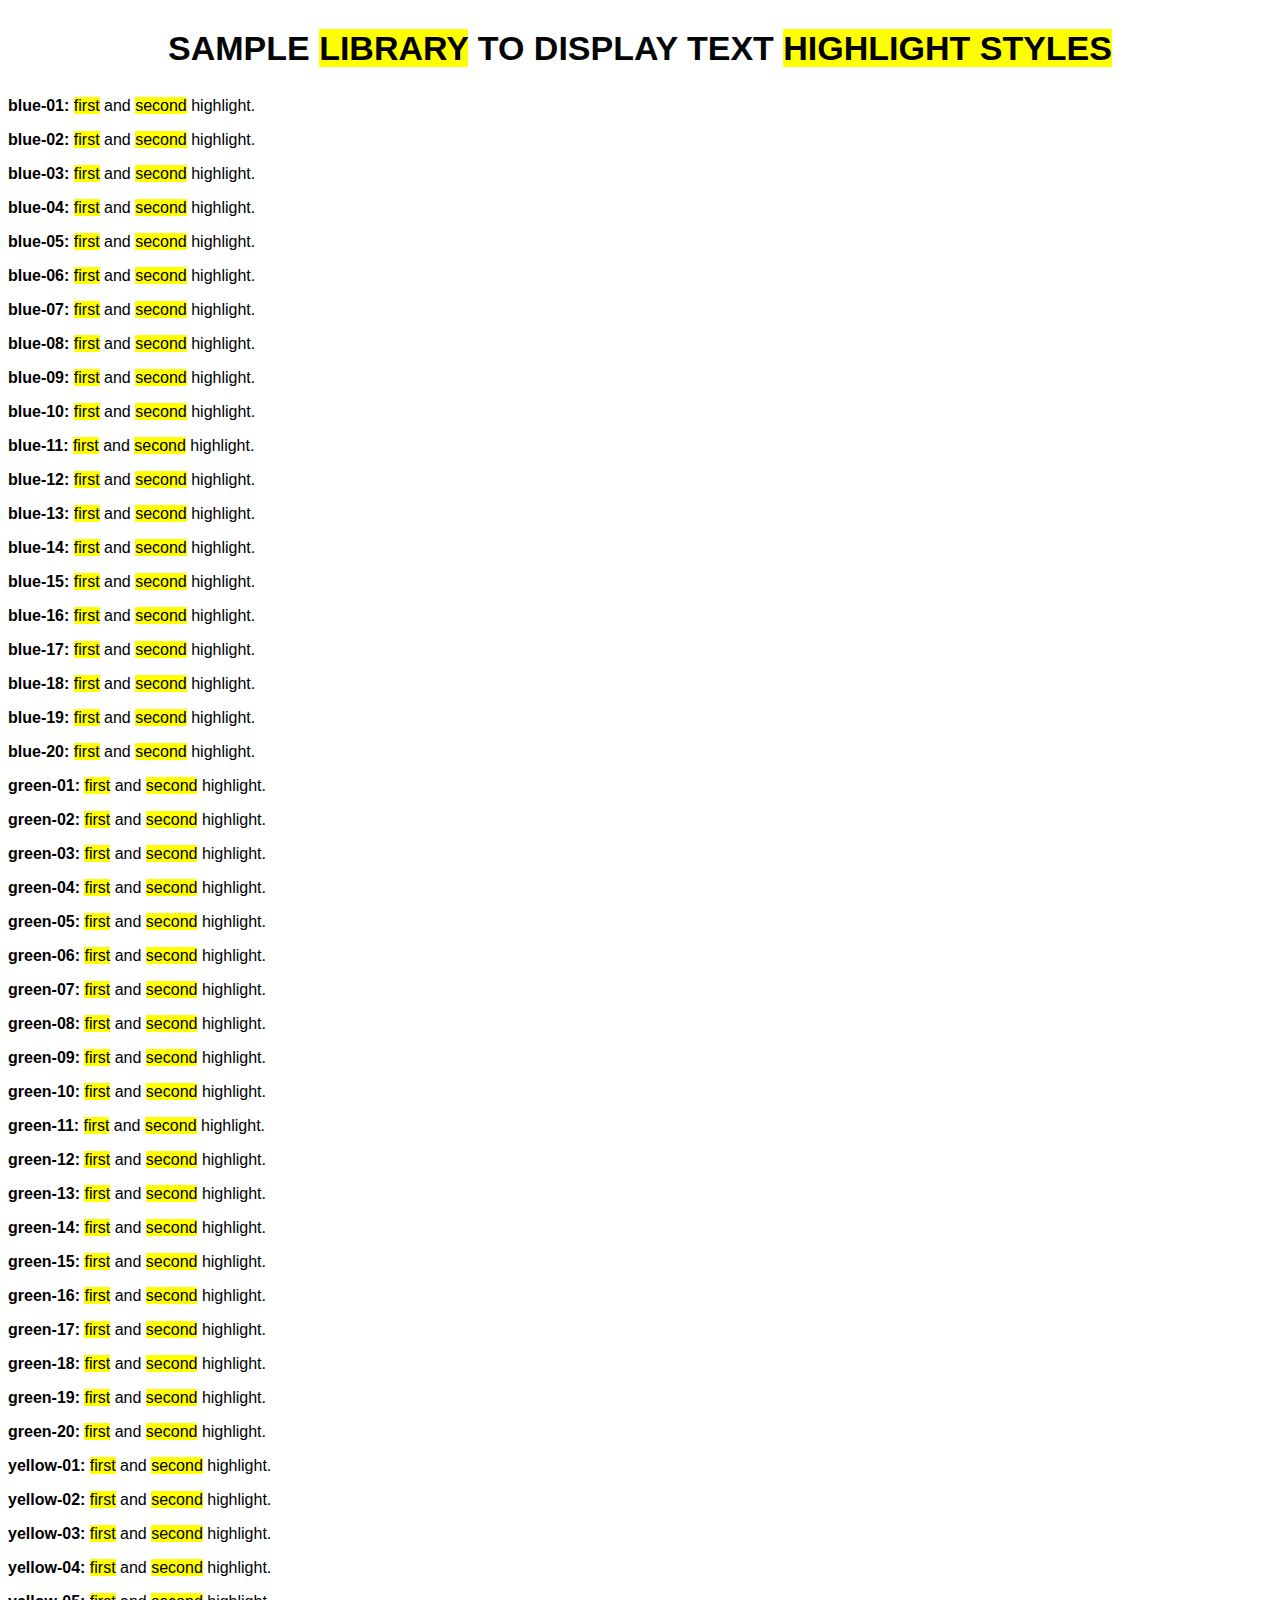
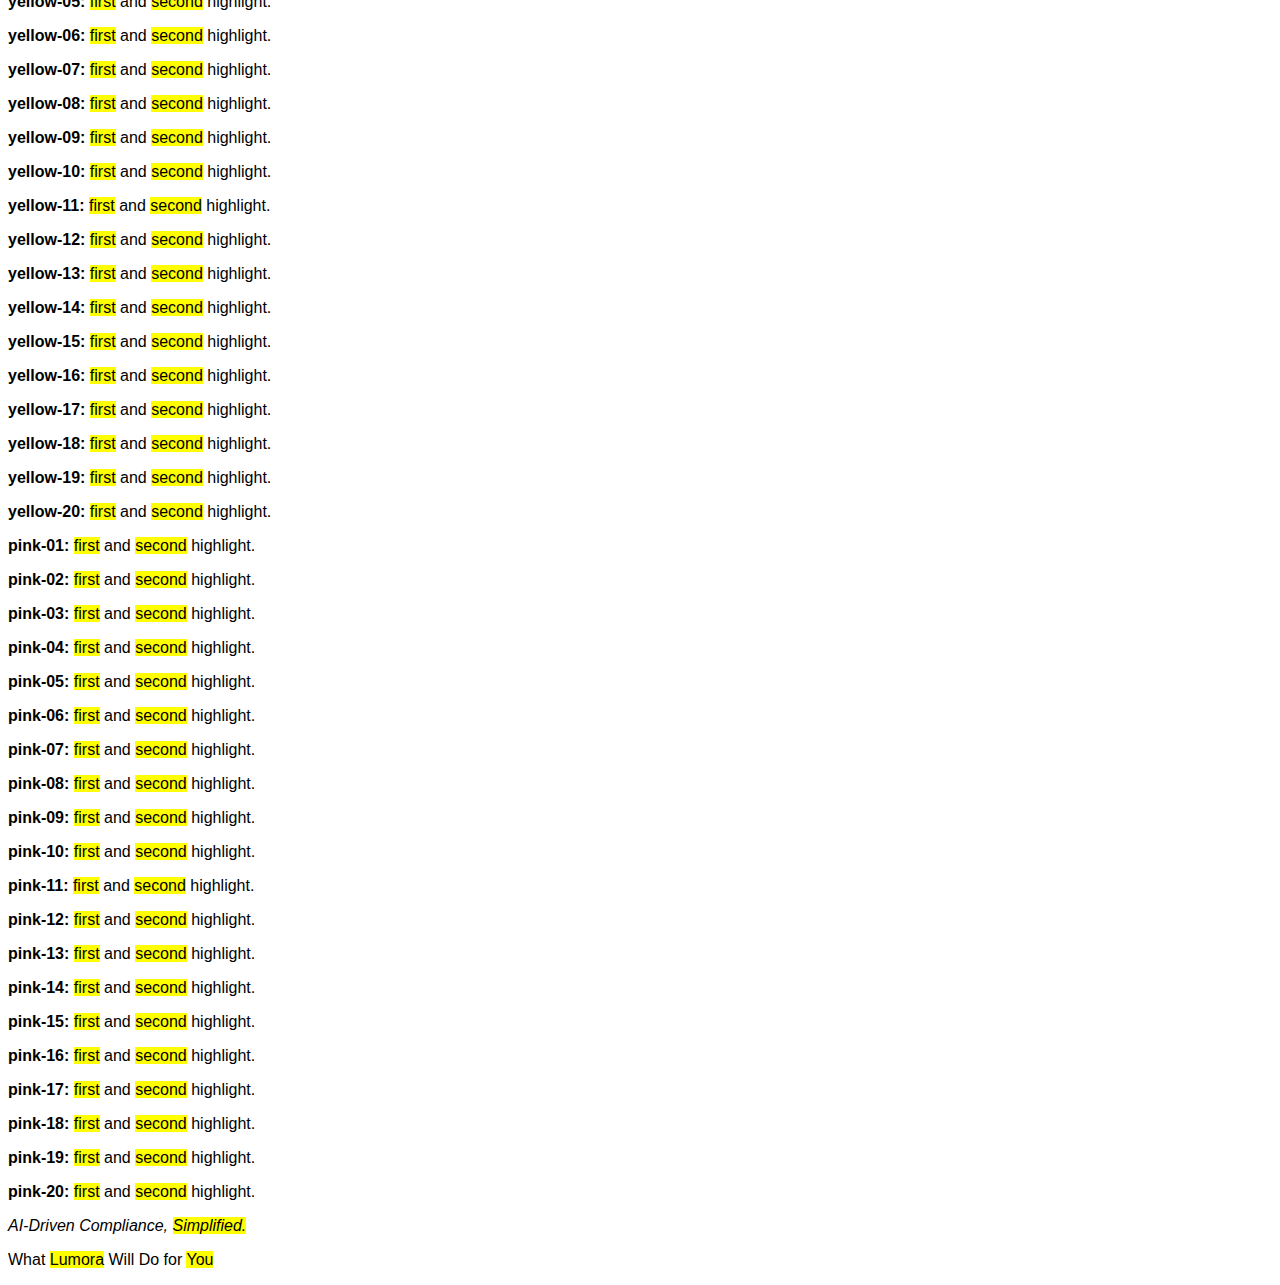
==== highlight-library.html @ f0f89394 "Create highlight-library.html" ====
<!DOCTYPE HTML>
<html lang="en">
    <head>
        <title>Askara AI Solutions</title>
        <meta charset="utf-8" />
        <meta name="viewport" content="width=device-width,initial-scale=1" />
        <meta name="color-scheme" content="light only" />
        <meta name="description" content="Askara AI Solutions" />
        <meta property="og:site_name" content="Askara AI Solutions" />
        <meta property="og:title" content="Askara AI Solutions" />
        <meta property="og:type" content="website" />
        <meta property="og:description" content="Askara AI Solutions" />
        <meta property="og:image" content="https://askara.solutions/assets/images/share.jpg?v=efbeaf6f" />
        <meta property="og:image:type" content="image/jpeg" />
        <meta property="og:image:width" content="500" />
        <meta property="og:image:height" content="349" />
        <meta property="og:url" content="https://askara.solutions" />
        <link rel="canonical" href="https://askara.solutions" />
        <link rel="icon" type="image/png" href="assets/images/favicon.png?v=efbeaf6f" />
        <style>
            @font-face {
                font-family: 'Oswald';
                font-style: normal;
                font-weight: 700;
                font-display: swap;
                src: url('https://askara.solutions/assets/fonts/e8c51a603fdd72c1d84c5968fdd16e20/c6b97fef3cd7c7e198be1087ac572ad0.woff2') format('woff2');
            }
            @font-face {
                font-family: 'Oswald';
                font-style: normal;
                font-weight: 500;
                font-display: swap;
                src: url('https://askara.solutions/assets/fonts/e8c51a603fdd72c1d84c5968fdd16e20/8bbc2ff52aec1e98085aa80f11f2cc50.woff2') format('woff2');
            }
            @font-face {
                font-family: 'Inter';
                font-style: normal;font-weight: 400;font-display: swap;
                src: url('https://askara.solutions/assets/fonts/90f45c2ce54ead52764fca09f5670474/e060ba35355f6d0a94e4441c8d510996.woff2') format('woff2');}
            @font-face {font-family: 'Inter';font-style: normal;font-weight: 700;font-display: swap;
                src: url('https://askara.solutions/assets/fonts/90f45c2ce54ead52764fca09f5670474/d92f3c88535b6b675e9fa003fce6ea99.woff2') format('woff2');}
            
            :root {
                --background-height: 100vh;
                --site-language-alignment: left;
                --site-language-direction: ltr;
                --site-language-flex-alignment: flex-start;
                --site-language-indent-left: 1;
                --site-language-indent-right: 0;
                --site-language-margin-left: 0;
                --site-language-margin-right: auto;
                --viewport-height: 100vh;}
    
            h1.style1, h2.style1, h3.style1, p.style1 {
    text-align: center;
    text-transform: uppercase;
    color: #040606;
    font-family: 'Oswald', sans-serif;
    font-size: 2.125em;
    line-height: 1.5;
    font-weight: 700;
}
            p {
                font-family: Inter, sans-serif;
            }
        </style>
        <link rel="stylesheet" id="text-highlights-css" href="https://files.askara.solutions/text-highlights.css">
		</head>
        
        <body>
            <div id="wrapper">
                <h1 id="text01" class="style1 highlighted-text yellow-01">Sample <mark>Library</mark> to display text <mark>highlight styles</mark></h1>
                
                <p class="highlighted-text blue-01"><b>blue-01:</b> <mark>first</mark> and <mark>second</mark> highlight.</p>
                <p class="highlighted-text blue-02"><b>blue-02:</b> <mark>first</mark> and <mark>second</mark> highlight.</p>
                <p class="highlighted-text blue-03"><b>blue-03:</b> <mark>first</mark> and <mark>second</mark> highlight.</p>
                <p class="highlighted-text blue-04"><b>blue-04:</b> <mark>first</mark> and <mark>second</mark> highlight.</p>
                <p class="highlighted-text blue-05"><b>blue-05:</b> <mark>first</mark> and <mark>second</mark> highlight.</p>
                <p class="highlighted-text blue-06"><b>blue-06:</b> <mark>first</mark> and <mark>second</mark> highlight.</p>
                <p class="highlighted-text blue-07"><b>blue-07:</b> <mark>first</mark> and <mark>second</mark> highlight.</p>
                <p class="highlighted-text blue-08"><b>blue-08:</b> <mark>first</mark> and <mark>second</mark> highlight.</p>
                <p class="highlighted-text blue-09"><b>blue-09:</b> <mark>first</mark> and <mark>second</mark> highlight.</p>
                <p class="highlighted-text blue-10"><b>blue-10:</b> <mark>first</mark> and <mark>second</mark> highlight.</p>
                <p class="highlighted-text blue-11"><b>blue-11:</b> <mark>first</mark> and <mark>second</mark> highlight.</p>
                <p class="highlighted-text blue-12"><b>blue-12:</b> <mark>first</mark> and <mark>second</mark> highlight.</p>
                <p class="highlighted-text blue-13"><b>blue-13:</b> <mark>first</mark> and <mark>second</mark> highlight.</p>
                <p class="highlighted-text blue-14"><b>blue-14:</b> <mark>first</mark> and <mark>second</mark> highlight.</p>
                <p class="highlighted-text blue-15"><b>blue-15:</b> <mark>first</mark> and <mark>second</mark> highlight.</p>
                <p class="highlighted-text blue-16"><b>blue-16:</b> <mark>first</mark> and <mark>second</mark> highlight.</p>
                <p class="highlighted-text blue-17"><b>blue-17:</b> <mark>first</mark> and <mark>second</mark> highlight.</p>
                <p class="highlighted-text blue-18"><b>blue-18:</b> <mark>first</mark> and <mark>second</mark> highlight.</p>
                <p class="highlighted-text blue-19"><b>blue-19:</b> <mark>first</mark> and <mark>second</mark> highlight.</p>
                <p class="highlighted-text blue-20"><b>blue-20:</b> <mark>first</mark> and <mark>second</mark> highlight.</p>
                
                
                <p class="highlighted-text green-01"><b>green-01:</b> <mark>first</mark> and <mark>second</mark> highlight.</p>
                <p class="highlighted-text green-02"><b>green-02:</b> <mark>first</mark> and <mark>second</mark> highlight.</p>
                <p class="highlighted-text green-03"><b>green-03:</b> <mark>first</mark> and <mark>second</mark> highlight.</p>
                <p class="highlighted-text green-04"><b>green-04:</b> <mark>first</mark> and <mark>second</mark> highlight.</p>
                <p class="highlighted-text green-05"><b>green-05:</b> <mark>first</mark> and <mark>second</mark> highlight.</p>
                <p class="highlighted-text green-06"><b>green-06:</b> <mark>first</mark> and <mark>second</mark> highlight.</p>
                <p class="highlighted-text green-07"><b>green-07:</b> <mark>first</mark> and <mark>second</mark> highlight.</p>
                <p class="highlighted-text green-08"><b>green-08:</b> <mark>first</mark> and <mark>second</mark> highlight.</p>
                <p class="highlighted-text green-09"><b>green-09:</b> <mark>first</mark> and <mark>second</mark> highlight.</p>
                <p class="highlighted-text green-10"><b>green-10:</b> <mark>first</mark> and <mark>second</mark> highlight.</p>
                <p class="highlighted-text green-11"><b>green-11:</b> <mark>first</mark> and <mark>second</mark> highlight.</p>
                <p class="highlighted-text green-12"><b>green-12:</b> <mark>first</mark> and <mark>second</mark> highlight.</p>
                <p class="highlighted-text green-13"><b>green-13:</b> <mark>first</mark> and <mark>second</mark> highlight.</p>
                <p class="highlighted-text green-14"><b>green-14:</b> <mark>first</mark> and <mark>second</mark> highlight.</p>
                <p class="highlighted-text green-15"><b>green-15:</b> <mark>first</mark> and <mark>second</mark> highlight.</p>
                <p class="highlighted-text green-16"><b>green-16:</b> <mark>first</mark> and <mark>second</mark> highlight.</p>
                <p class="highlighted-text green-17"><b>green-17:</b> <mark>first</mark> and <mark>second</mark> highlight.</p>
                <p class="highlighted-text green-18"><b>green-18:</b> <mark>first</mark> and <mark>second</mark> highlight.</p>
                <p class="highlighted-text green-19"><b>green-19:</b> <mark>first</mark> and <mark>second</mark> highlight.</p>
                <p class="highlighted-text green-20"><b>green-20:</b> <mark>first</mark> and <mark>second</mark> highlight.</p>
                
                <p class="highlighted-text yellow-01"><b>yellow-01:</b> <mark>first</mark> and <mark>second</mark> highlight.</p>
                <p class="highlighted-text yellow-02"><b>yellow-02:</b> <mark>first</mark> and <mark>second</mark> highlight.</p>
                <p class="highlighted-text yellow-03"><b>yellow-03:</b> <mark>first</mark> and <mark>second</mark> highlight.</p>
                <p class="highlighted-text yellow-04"><b>yellow-04:</b> <mark>first</mark> and <mark>second</mark> highlight.</p>
                <p class="highlighted-text yellow-05"><b>yellow-05:</b> <mark>first</mark> and <mark>second</mark> highlight.</p>
                <p class="highlighted-text yellow-06"><b>yellow-06:</b> <mark>first</mark> and <mark>second</mark> highlight.</p>
                <p class="highlighted-text yellow-07"><b>yellow-07:</b> <mark>first</mark> and <mark>second</mark> highlight.</p>
                <p class="highlighted-text yellow-08"><b>yellow-08:</b> <mark>first</mark> and <mark>second</mark> highlight.</p>
                <p class="highlighted-text yellow-09"><b>yellow-09:</b> <mark>first</mark> and <mark>second</mark> highlight.</p>
                <p class="highlighted-text yellow-10"><b>yellow-10:</b> <mark>first</mark> and <mark>second</mark> highlight.</p>
                <p class="highlighted-text yellow-11"><b>yellow-11:</b> <mark>first</mark> and <mark>second</mark> highlight.</p>
                <p class="highlighted-text yellow-12"><b>yellow-12:</b> <mark>first</mark> and <mark>second</mark> highlight.</p>
                <p class="highlighted-text yellow-13"><b>yellow-13:</b> <mark>first</mark> and <mark>second</mark> highlight.</p>
                <p class="highlighted-text yellow-14"><b>yellow-14:</b> <mark>first</mark> and <mark>second</mark> highlight.</p>
                <p class="highlighted-text yellow-15"><b>yellow-15:</b> <mark>first</mark> and <mark>second</mark> highlight.</p>
                <p class="highlighted-text yellow-16"><b>yellow-16:</b> <mark>first</mark> and <mark>second</mark> highlight.</p>
                <p class="highlighted-text yellow-17"><b>yellow-17:</b> <mark>first</mark> and <mark>second</mark> highlight.</p>
                <p class="highlighted-text yellow-18"><b>yellow-18:</b> <mark>first</mark> and <mark>second</mark> highlight.</p>
                <p class="highlighted-text yellow-19"><b>yellow-19:</b> <mark>first</mark> and <mark>second</mark> highlight.</p>
                <p class="highlighted-text yellow-20"><b>yellow-20:</b> <mark>first</mark> and <mark>second</mark> highlight.</p>
                
                <p class="highlighted-text pink-01"><b>pink-01:</b> <mark>first</mark> and <mark>second</mark> highlight.</p>
                <p class="highlighted-text pink-02"><b>pink-02:</b> <mark>first</mark> and <mark>second</mark> highlight.</p>
                <p class="highlighted-text pink-03"><b>pink-03:</b> <mark>first</mark> and <mark>second</mark> highlight.</p>
                <p class="highlighted-text pink-04"><b>pink-04:</b> <mark>first</mark> and <mark>second</mark> highlight.</p>
                <p class="highlighted-text pink-05"><b>pink-05:</b> <mark>first</mark> and <mark>second</mark> highlight.</p>
                <p class="highlighted-text pink-06"><b>pink-06:</b> <mark>first</mark> and <mark>second</mark> highlight.</p>
                <p class="highlighted-text pink-07"><b>pink-07:</b> <mark>first</mark> and <mark>second</mark> highlight.</p>
                <p class="highlighted-text pink-08"><b>pink-08:</b> <mark>first</mark> and <mark>second</mark> highlight.</p>
                <p class="highlighted-text pink-09"><b>pink-09:</b> <mark>first</mark> and <mark>second</mark> highlight.</p>
                <p class="highlighted-text pink-10"><b>pink-10:</b> <mark>first</mark> and <mark>second</mark> highlight.</p>
                <p class="highlighted-text pink-11"><b>pink-11:</b> <mark>first</mark> and <mark>second</mark> highlight.</p>
                <p class="highlighted-text pink-12"><b>pink-12:</b> <mark>first</mark> and <mark>second</mark> highlight.</p>
                <p class="highlighted-text pink-13"><b>pink-13:</b> <mark>first</mark> and <mark>second</mark> highlight.</p>
                <p class="highlighted-text pink-14"><b>pink-14:</b> <mark>first</mark> and <mark>second</mark> highlight.</p>
                <p class="highlighted-text pink-15"><b>pink-15:</b> <mark>first</mark> and <mark>second</mark> highlight.</p>
                <p class="highlighted-text pink-16"><b>pink-16:</b> <mark>first</mark> and <mark>second</mark> highlight.</p>
                <p class="highlighted-text pink-17"><b>pink-17:</b> <mark>first</mark> and <mark>second</mark> highlight.</p>
                <p class="highlighted-text pink-18"><b>pink-18:</b> <mark>first</mark> and <mark>second</mark> highlight.</p>
                <p class="highlighted-text pink-19"><b>pink-19:</b> <mark>first</mark> and <mark>second</mark> highlight.</p>
                <p class="highlighted-text pink-20"><b>pink-20:</b> <mark>first</mark> and <mark>second</mark> highlight.</p>
                
                <p class="highlighted-text blue-01"><em>AI-Driven Compliance, <mark>Simplified.</mark></em></p>
                
                <p class="style3 highlighted-text blue-08">What <mark>Lumora</mark> Will Do for <mark>You</mark></p>
                            </div></body></html>
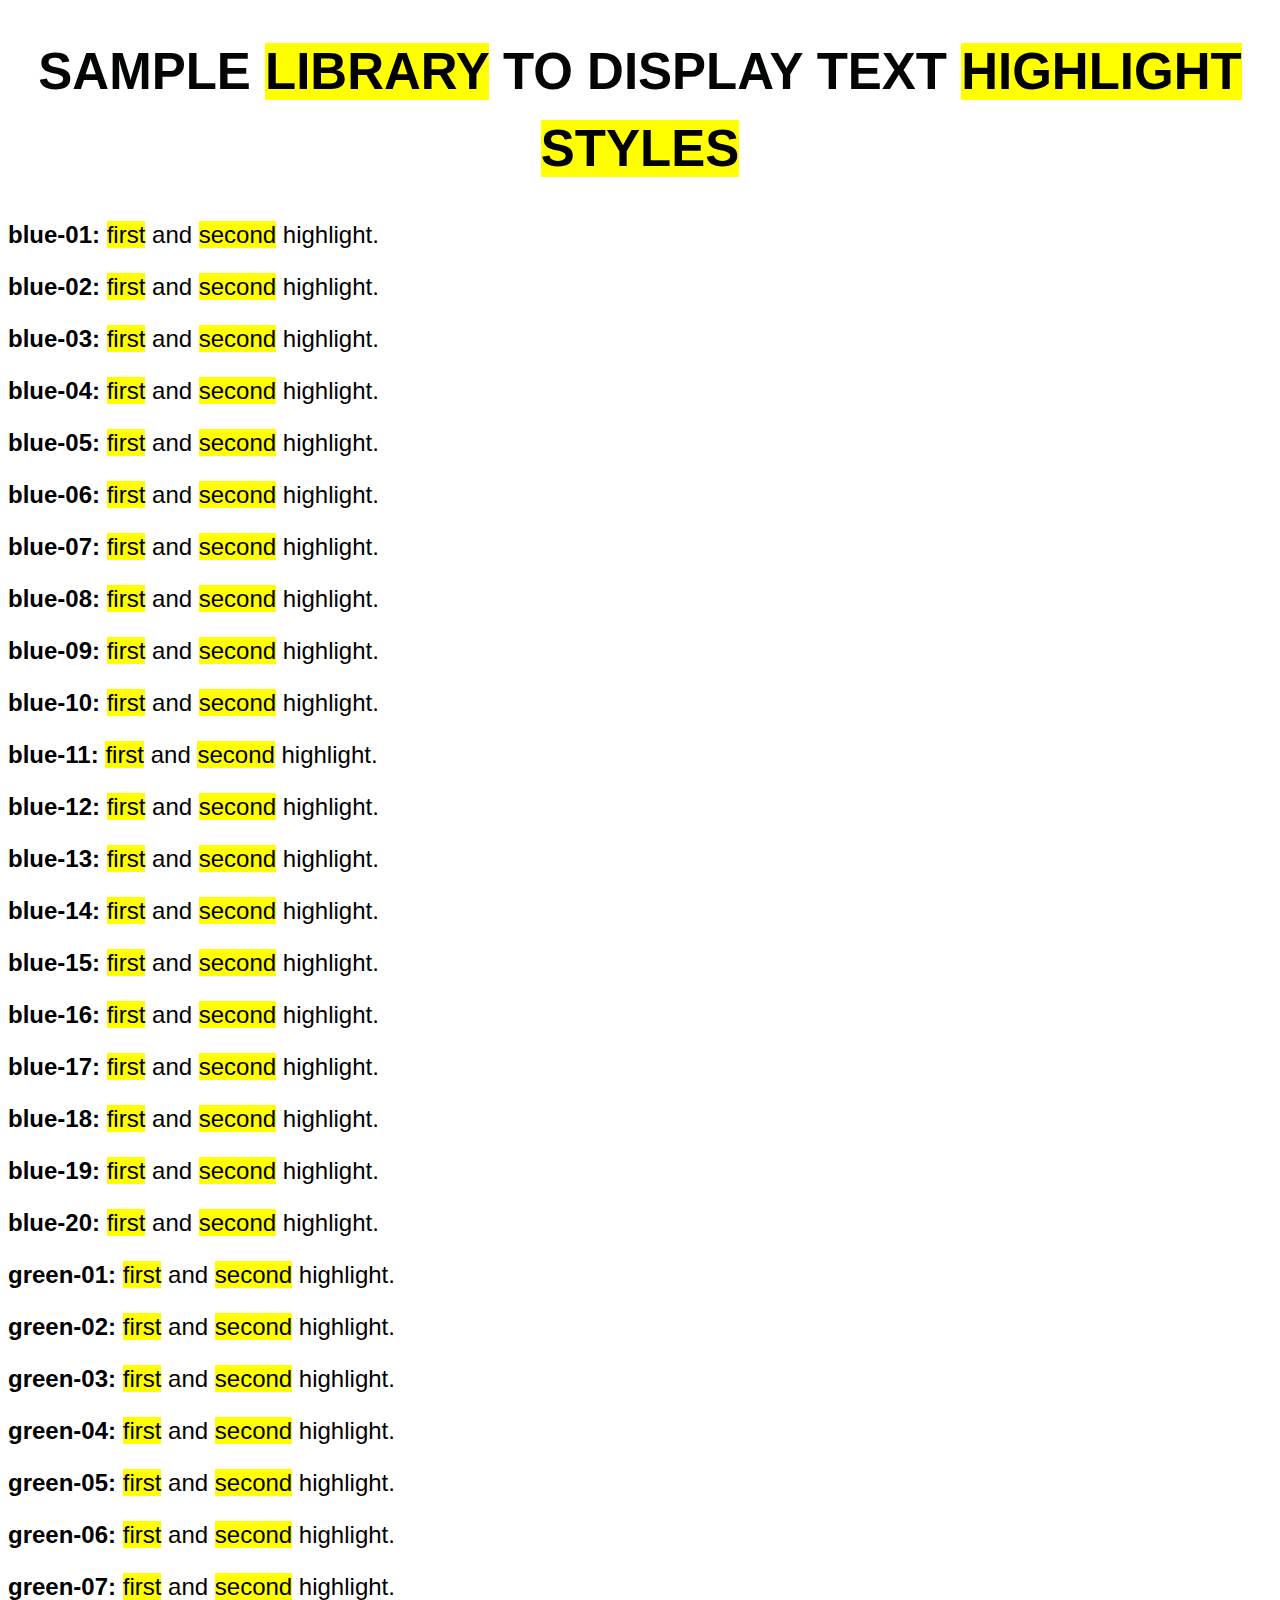
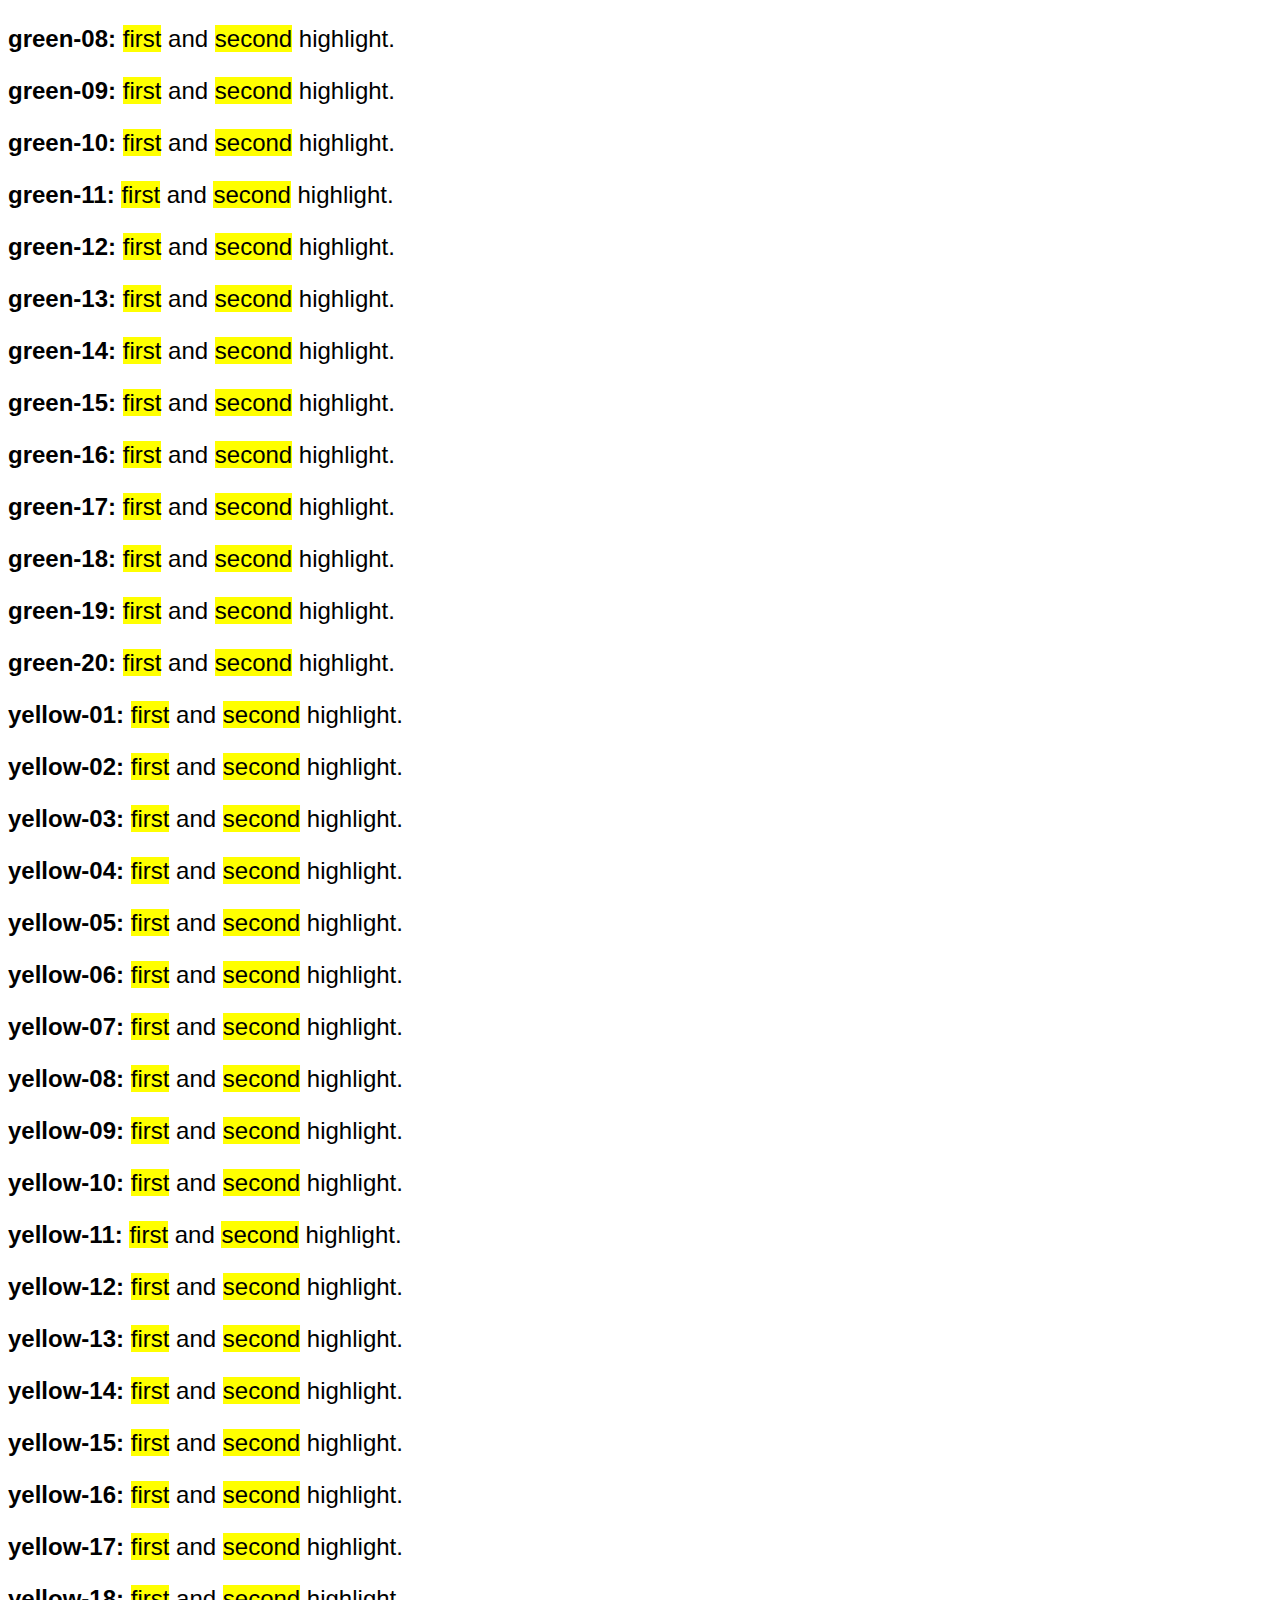
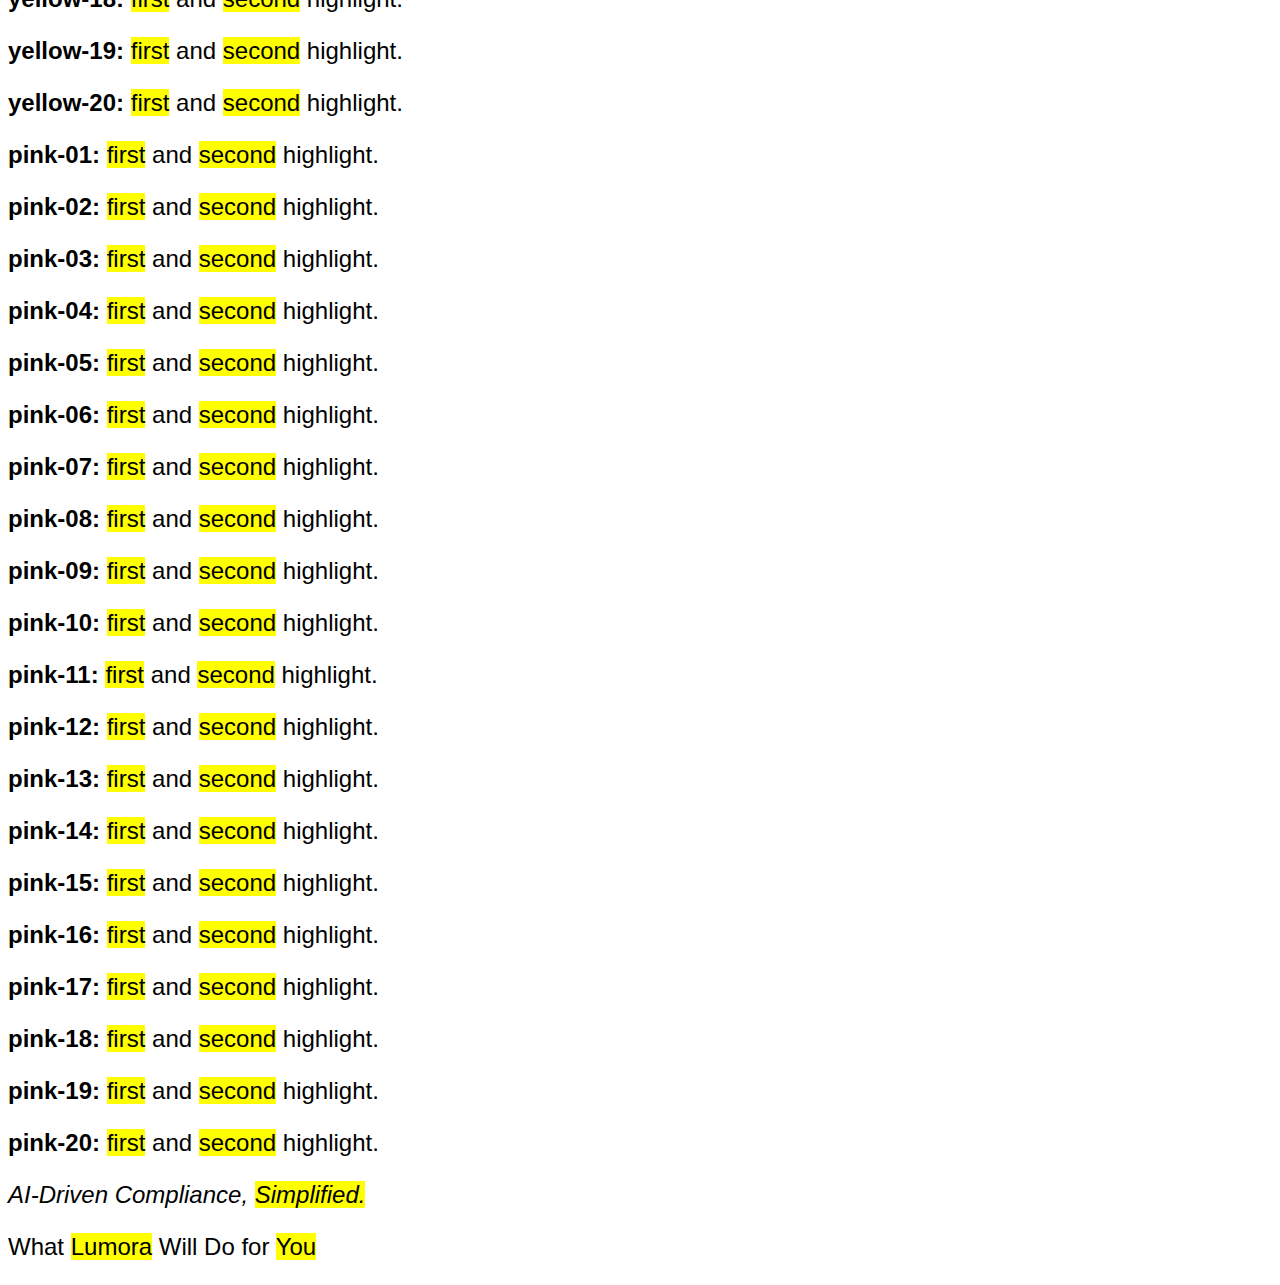
==== commit 374afd72: "Update highlight-library.html" ====
--- a/highlight-library.html
+++ b/highlight-library.html
@@ -49,7 +49,10 @@
                 --site-language-indent-right: 0;
                 --site-language-margin-left: 0;
                 --site-language-margin-right: auto;
-                --viewport-height: 100vh;}
+                --viewport-height: 100vh;
+                
+                font-size: 18pt;
+            }
     
             h1.style1, h2.style1, h3.style1, p.style1 {
     text-align: center;
